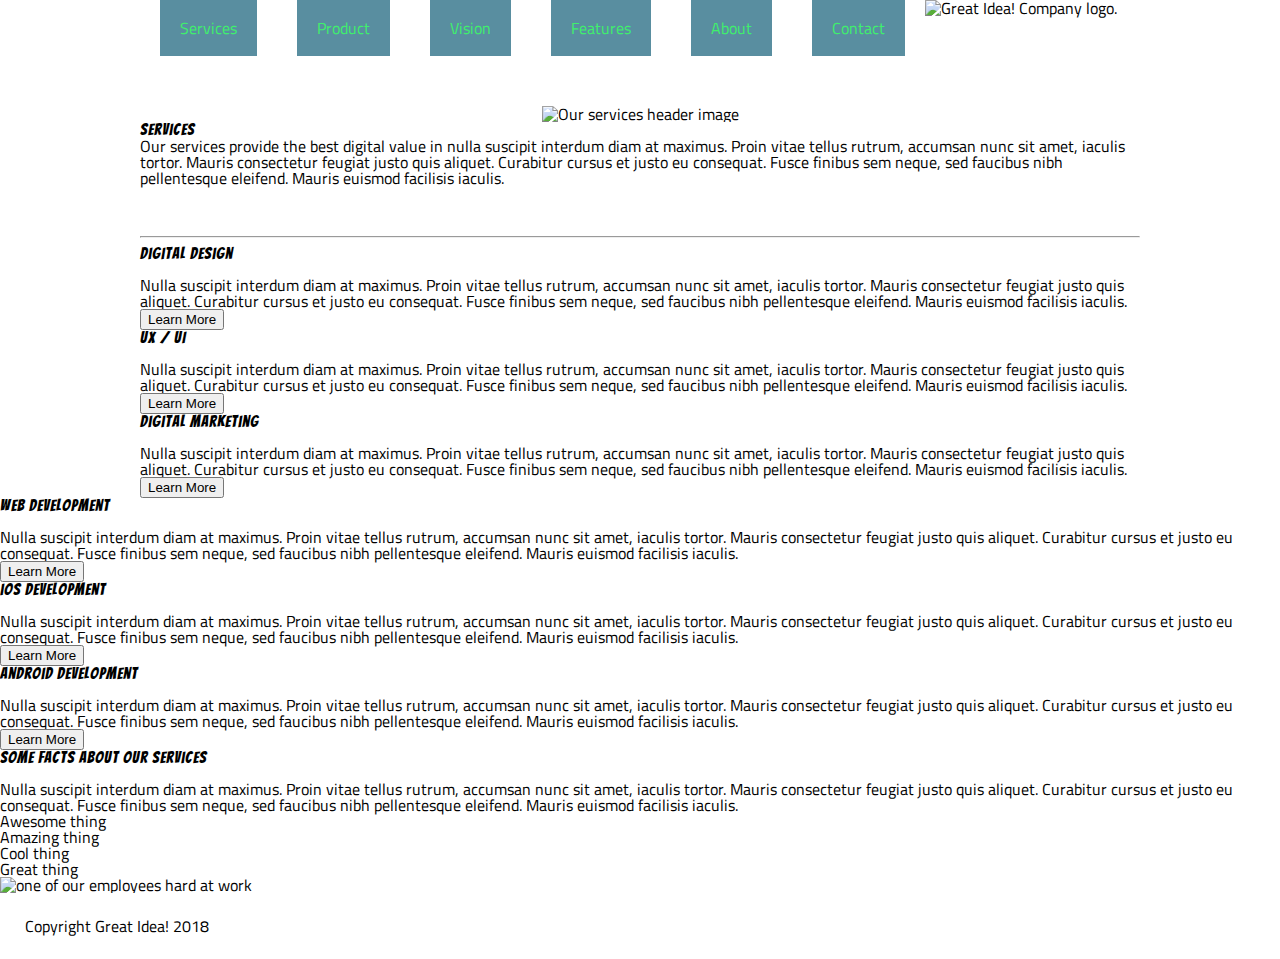
==== great-idea/services.html @ 857f1c6f "started adding in new code" ====
<!doctype html>

<html lang="en">
<head>
  <meta charset="utf-8">

  <title>Great Idea! - Services</title>

  <link href="https://fonts.googleapis.com/css?family=Bangers|Titillium+Web" rel="stylesheet">
  <link rel="stylesheet" href="css/index.css">

  <!--[if lt IE 9]>
    <script src="https://cdnjs.cloudflare.com/ajax/libs/html5shiv/3.7.3/html5shiv.js"></script>
  <![endif]-->
</head>

<body> 
  <div class="container">
  <header id="navbar">
    <nav id="navigation">
        <a href= "services.html">Services</a>
        <a href= "#">Product</a>
        <a href= "#">Vision</a>
        <a href= "#">Features</a>
        <a href= "#">About</a>
        <a href= "#">Contact</a>
        <img class="logo" src="img/logo.png" alt="Great Idea! Company logo.">
    </nav>
  </header>

  <section class="intro">
    <img class="about-service" src="img/services-header.jpg" alt="Our services header image">
    <div class="about-service">
      <h1 id="title">Services</h1>
      <p>Our services provide the best digital value in nulla suscipit interdum diam at maximus. Proin vitae tellus rutrum, accumsan nunc sit amet, iaculis tortor. Mauris consectetur feugiat justo quis aliquet. Curabitur cursus et justo eu consequat. Fusce finibus sem neque, sed faucibus nibh pellentesque eleifend. Mauris euismod facilisis iaculis.</p>
    </div>
  </section>
<hr>

  <section class="serv-content">
    <div class="serv-item">
      <h2>Digital Design</h2>
      <p>Nulla suscipit interdum diam at maximus. Proin vitae tellus rutrum, accumsan nunc sit amet, iaculis tortor. Mauris consectetur feugiat justo quis aliquet. Curabitur cursus et justo eu consequat. Fusce finibus sem neque, sed faucibus nibh pellentesque
          eleifend. Mauris euismod facilisis iaculis.
          </p>
          <button>Learn More</button>
    </div>
    <div class="serv-item">
      <h2>UX / UI</h2>
      <p>Nulla suscipit interdum diam at maximus. Proin vitae tellus rutrum, accumsan nunc sit amet, iaculis tortor. Mauris consectetur feugiat justo quis aliquet. Curabitur cursus et justo eu consequat. Fusce finibus sem neque, sed faucibus nibh pellentesque
          eleifend. Mauris euismod facilisis iaculis.
          </p>
          <button>Learn More</button>
    </div>
    <div class="serv-item"></div>
      <h2>Digital Marketing</h2>
      <p>Nulla suscipit interdum diam at maximus. Proin vitae tellus rutrum, accumsan nunc sit amet, iaculis tortor. Mauris consectetur feugiat justo quis aliquet. Curabitur cursus et justo eu consequat. Fusce finibus sem neque, sed faucibus nibh pellentesque
          eleifend. Mauris euismod facilisis iaculis.
        </p>
        <button>Learn More</button>
    </div>
    <div class="serv-item">
      <h2>Web Development</h2>
      <p>Nulla suscipit interdum diam at maximus. Proin vitae tellus rutrum, accumsan nunc sit amet, iaculis tortor. Mauris consectetur feugiat justo quis aliquet. Curabitur cursus et justo eu consequat. Fusce finibus sem neque, sed faucibus nibh pellentesque
          eleifend. Mauris euismod facilisis iaculis.
          </p>
          <button>Learn More</button>
    </div>
    <div class="serv-item">
      <h2>iOS Development</h2>
      <p>Nulla suscipit interdum diam at maximus. Proin vitae tellus rutrum, accumsan nunc sit amet, iaculis tortor. Mauris consectetur feugiat justo quis aliquet. Curabitur cursus et justo eu consequat. Fusce finibus sem neque, sed faucibus nibh pellentesque
          eleifend. Mauris euismod facilisis iaculis.
          </p>
          <button>Learn More</button>
    </div>
    <div class="serv-item">
      <h2>Android Development</h2>
      <p>Nulla suscipit interdum diam at maximus. Proin vitae tellus rutrum, accumsan nunc sit amet, iaculis tortor. Mauris consectetur feugiat justo quis aliquet. Curabitur cursus et justo eu consequat. Fusce finibus sem neque, sed faucibus nibh pellentesque
          eleifend. Mauris euismod facilisis iaculis.
          </p>
          <button>Learn More</button>
    </div>      
  </section>

<section class="facts">
  <div class="facts-item">
    <h2>Some Facts About Our Services</h2>
    <p>Nulla suscipit interdum diam at maximus. Proin vitae tellus rutrum, accumsan nunc sit amet, iaculis tortor. Mauris consectetur feugiat justo quis aliquet. Curabitur cursus et justo eu consequat. Fusce finibus sem neque, sed faucibus nibh pellentesque
        eleifend. Mauris euismod facilisis iaculis.
        </p>
        <ul>
          <li>Awesome thing</li>
          <li>Amazing thing</li>
          <li>Cool thing</li>
          <li>Great thing</li>
        </ul>
  </div>
  <img class="services-info-img" src="img/services-info.png" alt="one of our employees hard at work">
</section>

  <footer>
    <p class="copy">Copyright Great Idea! 2018</p>
  </footer>

    </div>
  </body>
</html>
---- great-idea/css/index.css ----
/* http://meyerweb.com/eric/tools/css/reset/ 
   v2.0 | 20110126
   License: none (public domain)
*/

html, body, div, span, applet, object, iframe,
h1, h2, h3, h4, h5, h6, p, blockquote, pre,
a, abbr, acronym, address, big, cite, code,
del, dfn, em, img, ins, kbd, q, s, samp,
small, strike, strong, sub, sup, tt, var,
b, u, i, center,
dl, dt, dd, ol, ul, li,
fieldset, form, label, legend,
table, caption, tbody, tfoot, thead, tr, th, td,
article, aside, canvas, details, embed, 
figure, figcaption, footer, header, hgroup, 
menu, nav, output, ruby, section, summary,
time, mark, audio, video {
	margin: 0;
	padding: 0;
	border: 0;
	font-size: 100%;
	font: inherit;
	vertical-align: baseline;
}
/* HTML5 display-role reset for older browsers */
article, aside, details, figcaption, figure, 
footer, header, hgroup, menu, nav, section {
	display: block;
}
body {
	line-height: 1;
}
ol, ul {
	list-style: none;
}
blockquote, q {
	quotes: none;
}
blockquote:before, blockquote:after,
q:before, q:after {
	content: '';
	content: none;
}
table {
	border-collapse: collapse;
	border-spacing: 0;
}

/* Set every element's box-sizing to border-box */
* {
    box-sizing: border-box;
}

html, body {
    height: 100%;
    font-family: 'Titillium Web', sans-serif;
}

h1, h2, h3, h4, h5 {
    font-family: 'Bangers', cursive;
    letter-spacing: 1px;
    margin-bottom: 15px;
}

/* Copy and paste your work from yesterday here and start to refactor into flexbox */
.container {
    margin: auto;
    width: 1000px;
}

header nav{
	display: flex;
	flex-wrap: wrap;
}

header nav a{
    color: #3FF06C;
    margin: 0px 20px;
    padding: 20px;
    text-decoration: none;
    background: #598EA0;
}
img{
	max-width: 100%;
}

.intro{
	display: flex;
	flex-wrap: wrap;
	align-items: center;
	justify-content: space-around;
	margin: 50px 0px 50px 0px;
}
p{
	line-height: 16px;
}
#get-attention{
    width: 100%;
    padding: 10px 0px;
    text-align: center;
    margin: 0px 0px 150px 0px;
}
#innovate, #innovate-logo{
    display: inline-block;
    vertical-align: middle;
    margin-top: 100px;
    
}
#innovate{
    font-size: 75px;
    margin-right: 50px;
    padding:50px;
    text-align: center;
}
#innovate-logo{
    margin-left: 50px;
}
#button1{
    padding: 10px 40px;
    margin: 0px;
    background-color: white;
    border: 1px solid black;
    color: black;
}
@keyframes link{
    0%{background:black;}
    25%{background:darkgreen;}
    50%{background: darkblue;}
    100%{background:blueviolet }
}
#button1:hover{
    color: white;
    font-size: 75%;
    animation-name: link;
    animation-duration: 2s;
    animation-iteration-count: infinite;
}
#title{
    padding: 0px;
    margin: 0px;
}
.cont-header{
    margin-top: 25px;
}
.content{
    width: 100%;
    vertical-align: middle;
}
.content1{
    display: inline-block;
    text-align: left;
    max-width: 49%;
    font-family: 'Livvic', sans-serif;

}
.content2{
    display: inline-block;
    text-align: left;
    max-width: 31%;
    margin: 25px 0px 25px 0px;
    font-family: 'Livvic', sans-serif;
}
.content img{
    width: 100%;
    padding: 10px;
}
footer{
    margin-bottom: 100px;
    padding: 25px;
}
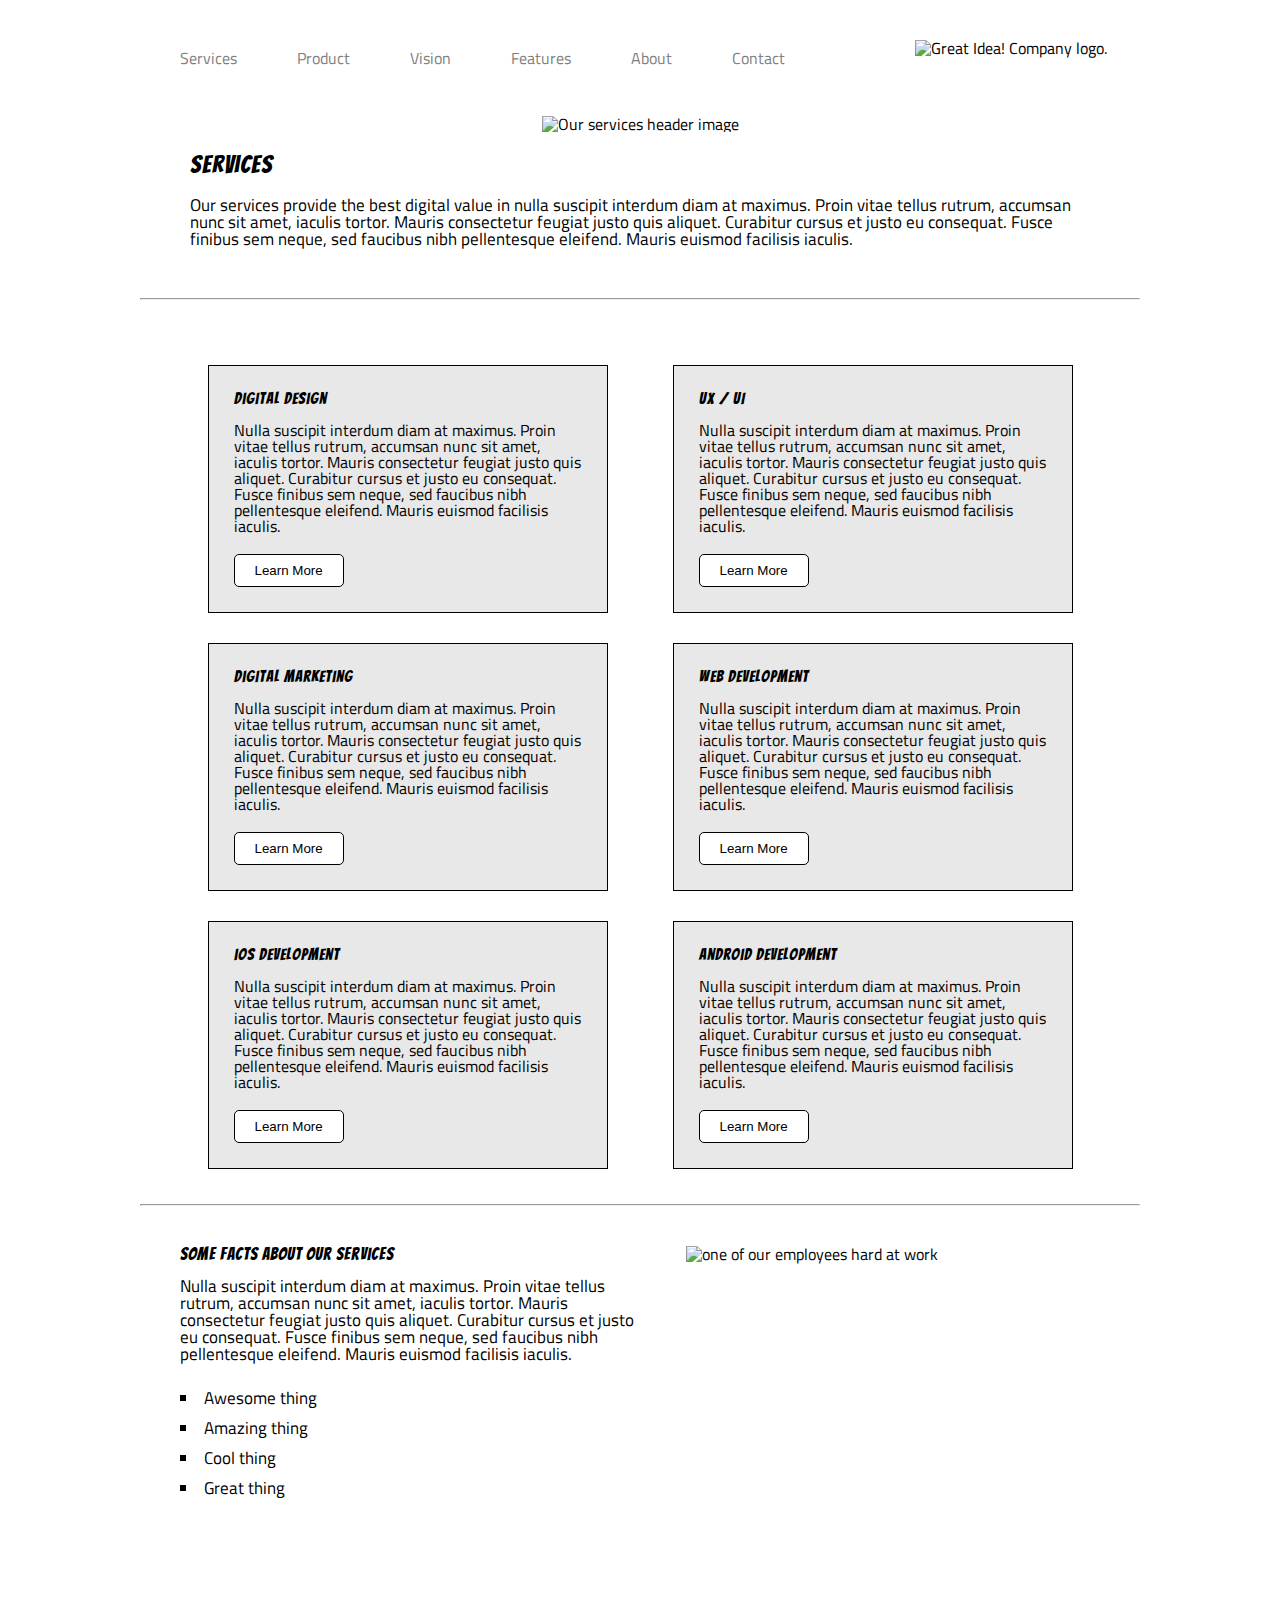
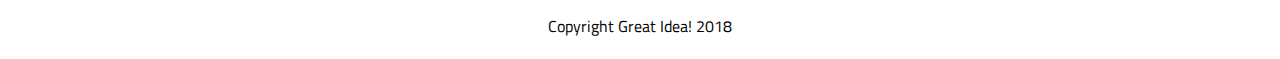
==== commit 5220dc94: "switching over to flexbox" ====
--- a/great-idea/services.html
+++ b/great-idea/services.html
@@ -29,7 +29,7 @@
   </header>
 
   <section class="intro">
-    <img class="about-service" src="img/services-header.jpg" alt="Our services header image">
+    <img class="about-service-logo" src="img/services-header.jpg" alt="Our services header image">
     <div class="about-service">
       <h1 id="title">Services</h1>
       <p>Our services provide the best digital value in nulla suscipit interdum diam at maximus. Proin vitae tellus rutrum, accumsan nunc sit amet, iaculis tortor. Mauris consectetur feugiat justo quis aliquet. Curabitur cursus et justo eu consequat. Fusce finibus sem neque, sed faucibus nibh pellentesque eleifend. Mauris euismod facilisis iaculis.</p>
@@ -43,45 +43,45 @@
       <p>Nulla suscipit interdum diam at maximus. Proin vitae tellus rutrum, accumsan nunc sit amet, iaculis tortor. Mauris consectetur feugiat justo quis aliquet. Curabitur cursus et justo eu consequat. Fusce finibus sem neque, sed faucibus nibh pellentesque
           eleifend. Mauris euismod facilisis iaculis.
           </p>
-          <button>Learn More</button>
+          <button class="learn">Learn More</button>
     </div>
     <div class="serv-item">
       <h2>UX / UI</h2>
       <p>Nulla suscipit interdum diam at maximus. Proin vitae tellus rutrum, accumsan nunc sit amet, iaculis tortor. Mauris consectetur feugiat justo quis aliquet. Curabitur cursus et justo eu consequat. Fusce finibus sem neque, sed faucibus nibh pellentesque
           eleifend. Mauris euismod facilisis iaculis.
           </p>
-          <button>Learn More</button>
+          <button class="learn">Learn More</button>
     </div>
-    <div class="serv-item"></div>
+    <div class="serv-item">
       <h2>Digital Marketing</h2>
       <p>Nulla suscipit interdum diam at maximus. Proin vitae tellus rutrum, accumsan nunc sit amet, iaculis tortor. Mauris consectetur feugiat justo quis aliquet. Curabitur cursus et justo eu consequat. Fusce finibus sem neque, sed faucibus nibh pellentesque
           eleifend. Mauris euismod facilisis iaculis.
         </p>
-        <button>Learn More</button>
+        <button class="learn">Learn More</button>
     </div>
     <div class="serv-item">
       <h2>Web Development</h2>
       <p>Nulla suscipit interdum diam at maximus. Proin vitae tellus rutrum, accumsan nunc sit amet, iaculis tortor. Mauris consectetur feugiat justo quis aliquet. Curabitur cursus et justo eu consequat. Fusce finibus sem neque, sed faucibus nibh pellentesque
           eleifend. Mauris euismod facilisis iaculis.
           </p>
-          <button>Learn More</button>
+          <button class="learn">Learn More</button>
     </div>
     <div class="serv-item">
       <h2>iOS Development</h2>
       <p>Nulla suscipit interdum diam at maximus. Proin vitae tellus rutrum, accumsan nunc sit amet, iaculis tortor. Mauris consectetur feugiat justo quis aliquet. Curabitur cursus et justo eu consequat. Fusce finibus sem neque, sed faucibus nibh pellentesque
           eleifend. Mauris euismod facilisis iaculis.
           </p>
-          <button>Learn More</button>
+          <button class="learn">Learn More</button>
     </div>
     <div class="serv-item">
       <h2>Android Development</h2>
       <p>Nulla suscipit interdum diam at maximus. Proin vitae tellus rutrum, accumsan nunc sit amet, iaculis tortor. Mauris consectetur feugiat justo quis aliquet. Curabitur cursus et justo eu consequat. Fusce finibus sem neque, sed faucibus nibh pellentesque
           eleifend. Mauris euismod facilisis iaculis.
           </p>
-          <button>Learn More</button>
+          <button class="learn">Learn More</button>
     </div>      
   </section>
-
+<hr>
 <section class="facts">
   <div class="facts-item">
     <h2>Some Facts About Our Services</h2>
--- a/great-idea/css/index.css
+++ b/great-idea/css/index.css
@@ -75,16 +75,15 @@
 }
 
 header nav a{
-    color: #3FF06C;
-    margin: 0px 20px;
-    padding: 20px;
+    color: grey;
+    padding: 50px 20px 0px 40px;
     text-decoration: none;
-    background: #598EA0;
-}
-img{
-	max-width: 100%;
-}
-
+}
+.logo{
+	margin: 20px 0px 0px 110px;
+	padding-top: 20px;
+}
+img{max-width: 100%;}
 .intro{
 	display: flex;
 	flex-wrap: wrap;
@@ -92,9 +91,7 @@
 	justify-content: space-around;
 	margin: 50px 0px 50px 0px;
 }
-p{
-	line-height: 16px;
-}
+
 #get-attention{
     width: 100%;
     padding: 10px 0px;
@@ -115,6 +112,19 @@
 }
 #innovate-logo{
     margin-left: 50px;
+}
+ul{
+	list-style-type: square;
+	list-style-position: inside;
+	line-height: 30px;
+	margin-top: 20px;
+}
+.about-service{
+	font-size: 17px;
+	width: 900px;
+}
+#title{
+	font-size: 25px;
 }
 #button1{
     padding: 10px 40px;
@@ -123,6 +133,14 @@
     border: 1px solid black;
     color: black;
 }
+.learn{
+	border: 1px solid black;
+	padding: 5px 30px 5px 30px;
+	margin-top: 20px;
+	padding: 8px 20px 8px 20px;
+	border-radius: 5px;
+	background: white;
+}
 @keyframes link{
     0%{background:black;}
     25%{background:darkgreen;}
@@ -137,7 +155,7 @@
     animation-iteration-count: infinite;
 }
 #title{
-    padding: 0px;
+    padding: 20px 0px 20px 0px;
     margin: 0px;
 }
 .cont-header{
@@ -165,7 +183,40 @@
     width: 100%;
     padding: 10px;
 }
+.serv-content{
+	display: flex;
+	flex-wrap: wrap;
+	justify-content: space-around;
+	margin: 35px;
+	scroll-padding-bottom: 30px;
+}
+.serv-item{
+	background: #E8E8E8;
+	border: 1px solid black;
+	width: 400px;
+	padding: 25px;
+	margin: 30px 0px 0px 0px;
+	font-size: 16px;
+}
+.facts{
+	display: flex;
+	flex-wrap: wrap;
+	justify-content: space-between;
+	margin: 40px;
+}
+.facts-item{
+	width:300px;
+	font-size: 17px;
+	flex-basis: 50%
+}
+.services-info-img{
+	flex-basis: 45%
+}
+.copy{
+	text-align: center;
+	margin-top: 50px;
+}
 footer{
-    margin-bottom: 100px;
+    margin-bottom: 50px;
     padding: 25px;
 }